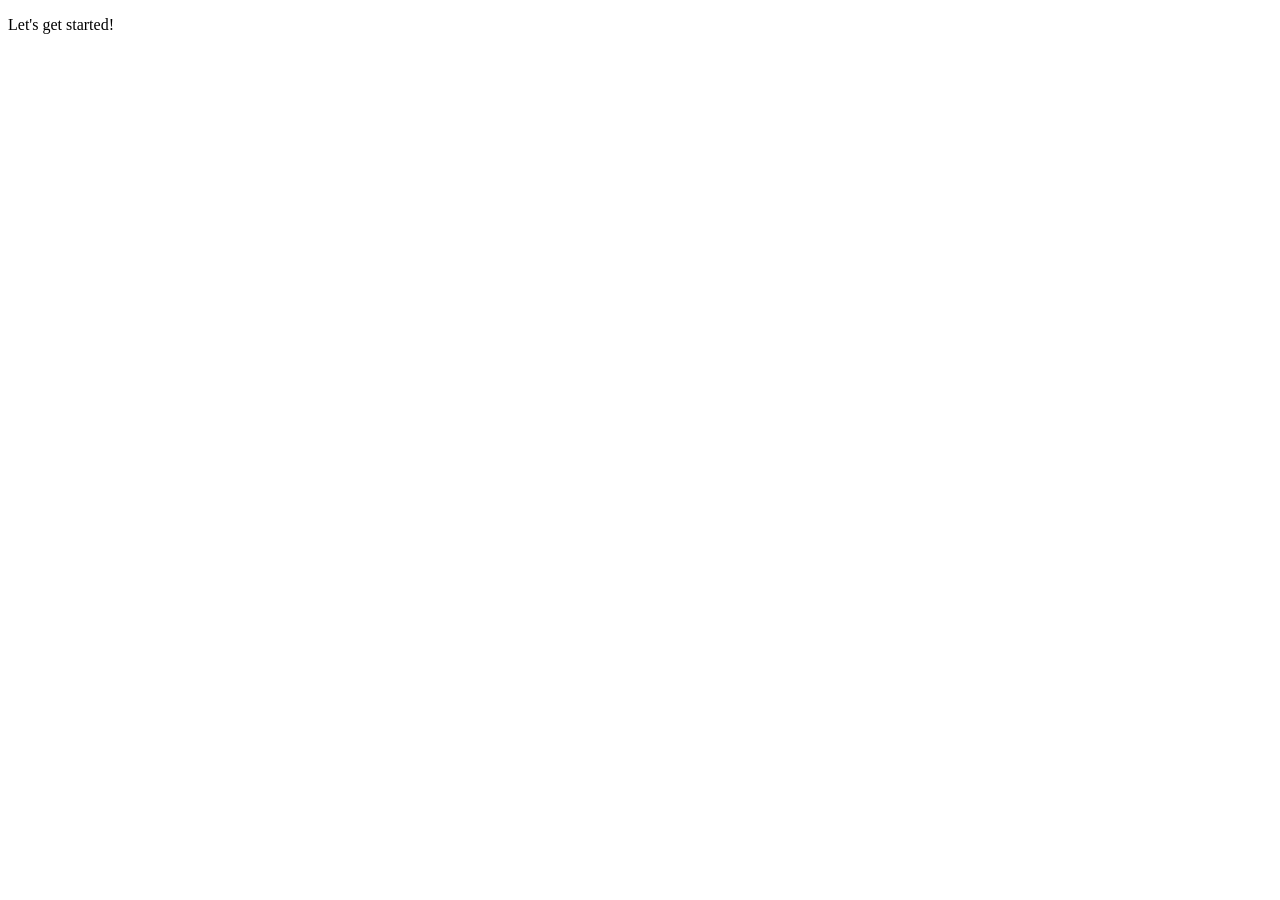
==== index.html @ de436686 "initial commit" ====
<!DOCTYPE html>
<html lang="en">
<head>
    <meta charset="UTF-8">
    <meta name="viewport" content="width=device-width, initial-scale=1.0">
    <title>Document</title>
</head>
<body>
    <p>Let's get started!</p>
</body>
</html>
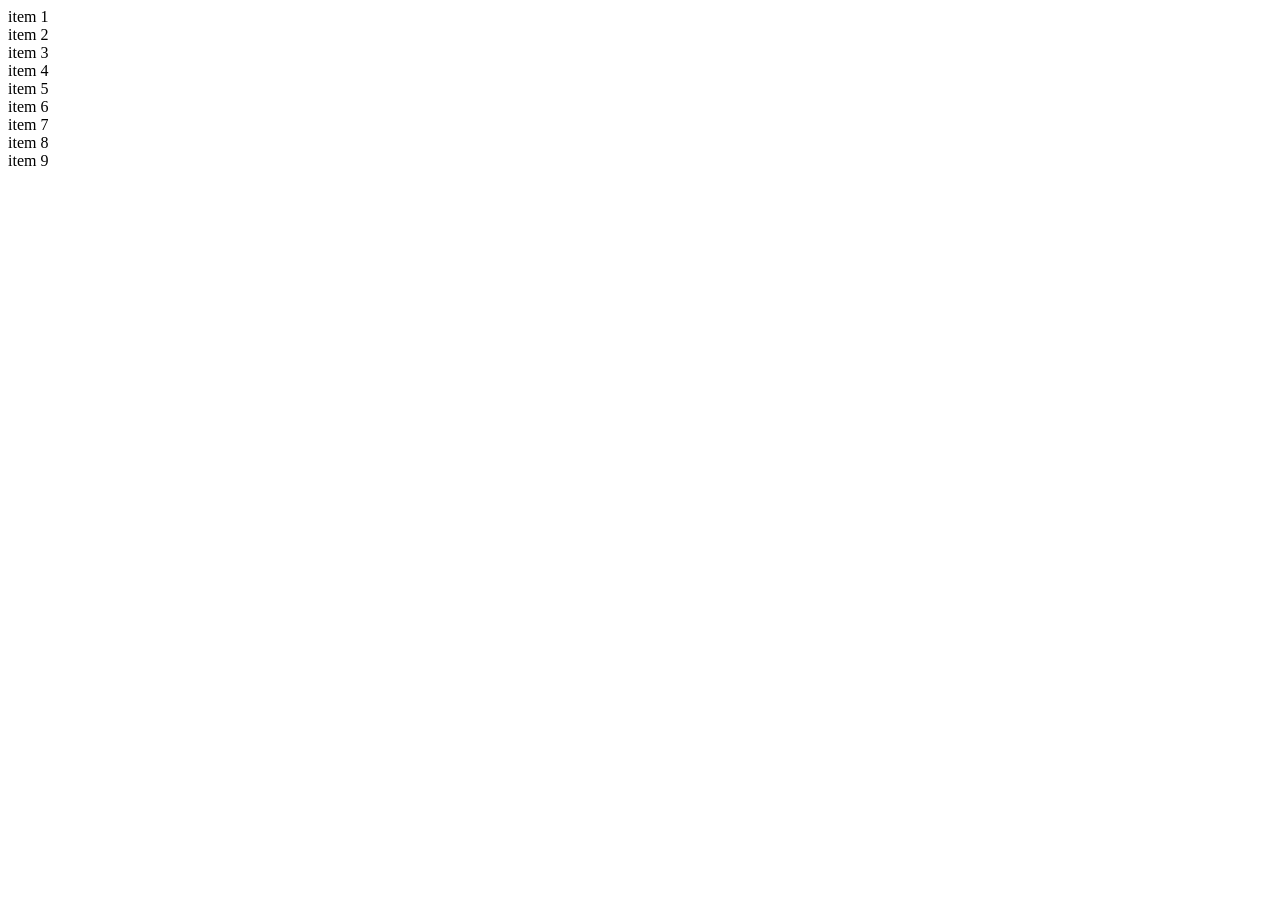
==== commit 64a772cf: "updated HTML" ====
--- a/index.html
+++ b/index.html
@@ -1,11 +1,29 @@
-<!DOCTYPE html>
+<!doctype html>
 <html lang="en">
+
+
 <head>
-    <meta charset="UTF-8">
-    <meta name="viewport" content="width=device-width, initial-scale=1.0">
+    <meta charset="UTF-8" />
+    <meta name="viewport" content="width=device-width, initial-scale=1.0" />
     <title>Document</title>
+    <link rel="stylesheet" href="style.css" />
 </head>
+
+
 <body>
-    <p>Let's get started!</p>
+    <div class="grid-container">
+        <div class="item">item 1</div>
+        <div class="item">item 2</div>
+        <div class="item">item 3</div>
+        <div class="item">item 4</div>
+        <div class="item">item 5</div>
+        <div class="item">item 6</div>
+        <div class="item">item 7</div>
+        <div class="item">item 8</div>
+        <div class="item">item 9</div>
+    </div>
 </body>
-</html>+
+
+</html>
+
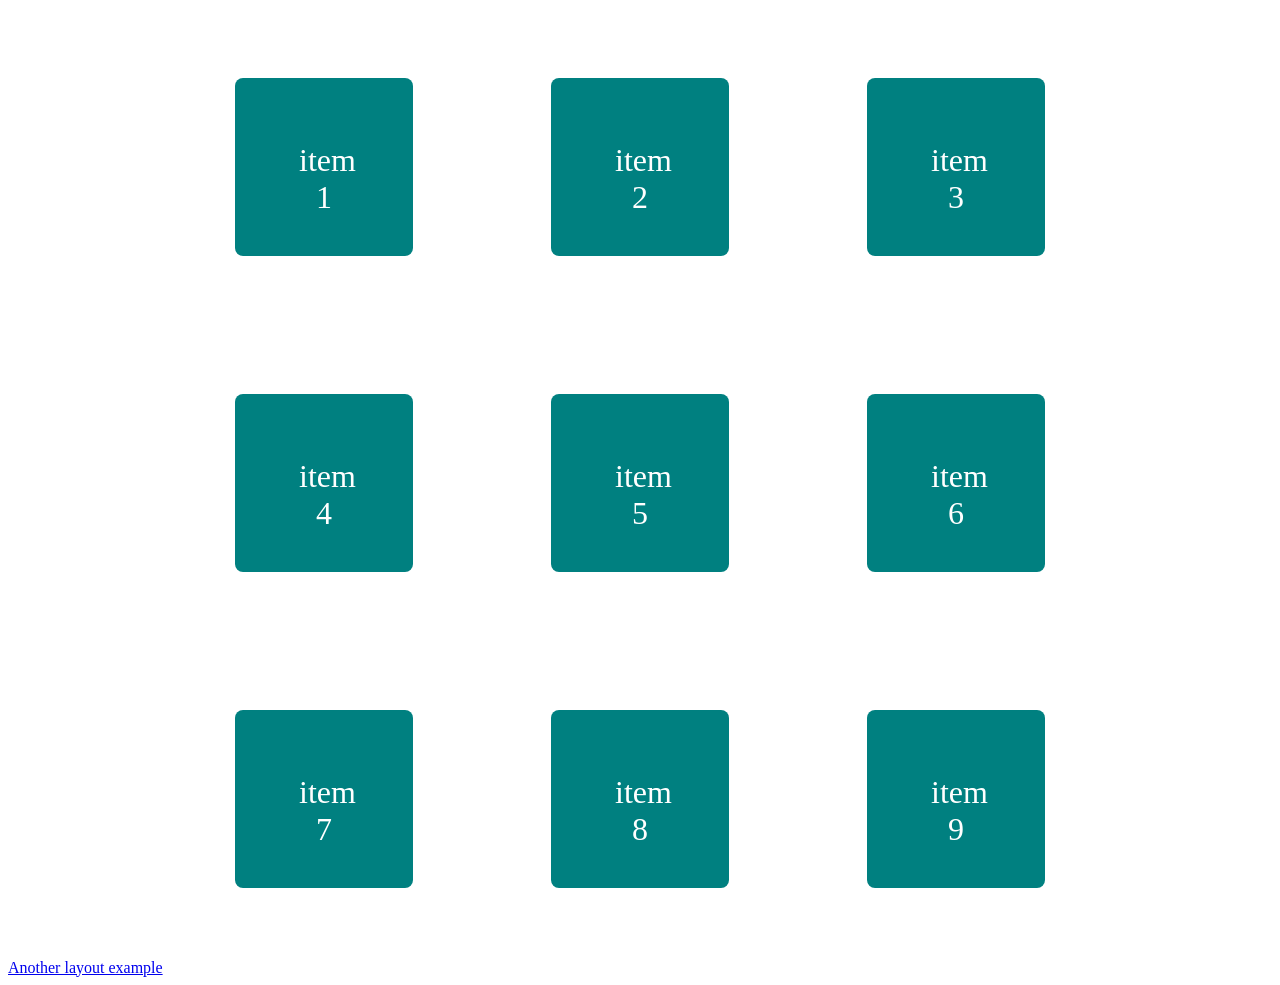
==== commit 570713bf: "added grid styles" ====
--- a/index.html
+++ b/index.html
@@ -22,6 +22,8 @@
         <div class="item">item 8</div>
         <div class="item">item 9</div>
     </div>
+
+    <a href="layout2.html">Another layout example</a>
 </body>
 
 
--- a/style.css
+++ b/style.css
@@ -0,0 +1,40 @@
+.grid-container {
+    height: 100vh;
+    display: grid;
+    /* grid-template-columns: repeat(3, 1fr); */
+    grid-template-columns: 300px 300px 300px;
+    /* grid-template-rows: repeat(3, 1fr); */
+    grid-template-rows: 300px 300px 300px;
+    grid-auto-rows: 300px;
+    /* this sets the height of any auto-generated rows, and the grid-template-rows can be entirely deleted if this is used */
+    grid-auto-flow: row;
+    /* this sets the flow of auto-generated items: row - items are placed in rows, column - items are placed in columns - in which case the grid-template-columns can be entirely deleted if this is used, and instead can use grid-auto-columns with eg 300px */
+    gap: 1em;
+    padding: 2%;
+
+    justify-items: center;
+    /* this shifts the items: start - to the start of their grid area on the left, end - to the end of their grid area on the right */
+    align-items: center;
+    /* this shifts the items: start - to the start of their grid area on the top, end - to the end of their grid area on the bottom */
+
+    justify-content: center;
+    /* this shifts the grid content: start - to the start of the grid container on the left, end - to the end of the grid container on the right */
+    align-content: center;
+        /* this shifts the grid content: start - to the start of the grid container on the top, end - to the end of the grid container on the bottom */
+        /* the grid is only moved within the grid container though not on the entire website - can chnage the height or width of the .grid-container */
+
+}
+
+.item {
+    height: 50px;
+    width: 50px;
+    padding: 2em;
+    background-color: teal;
+    /* background-color: var(--primary-color); */
+    color: white;
+    text-align: center;
+    border-radius: 8px;
+    font-size: 2rem;
+}
+
+/* losely following https://www.youtube.com/watch?v=JYfiaSKeYhE&t=9s */
